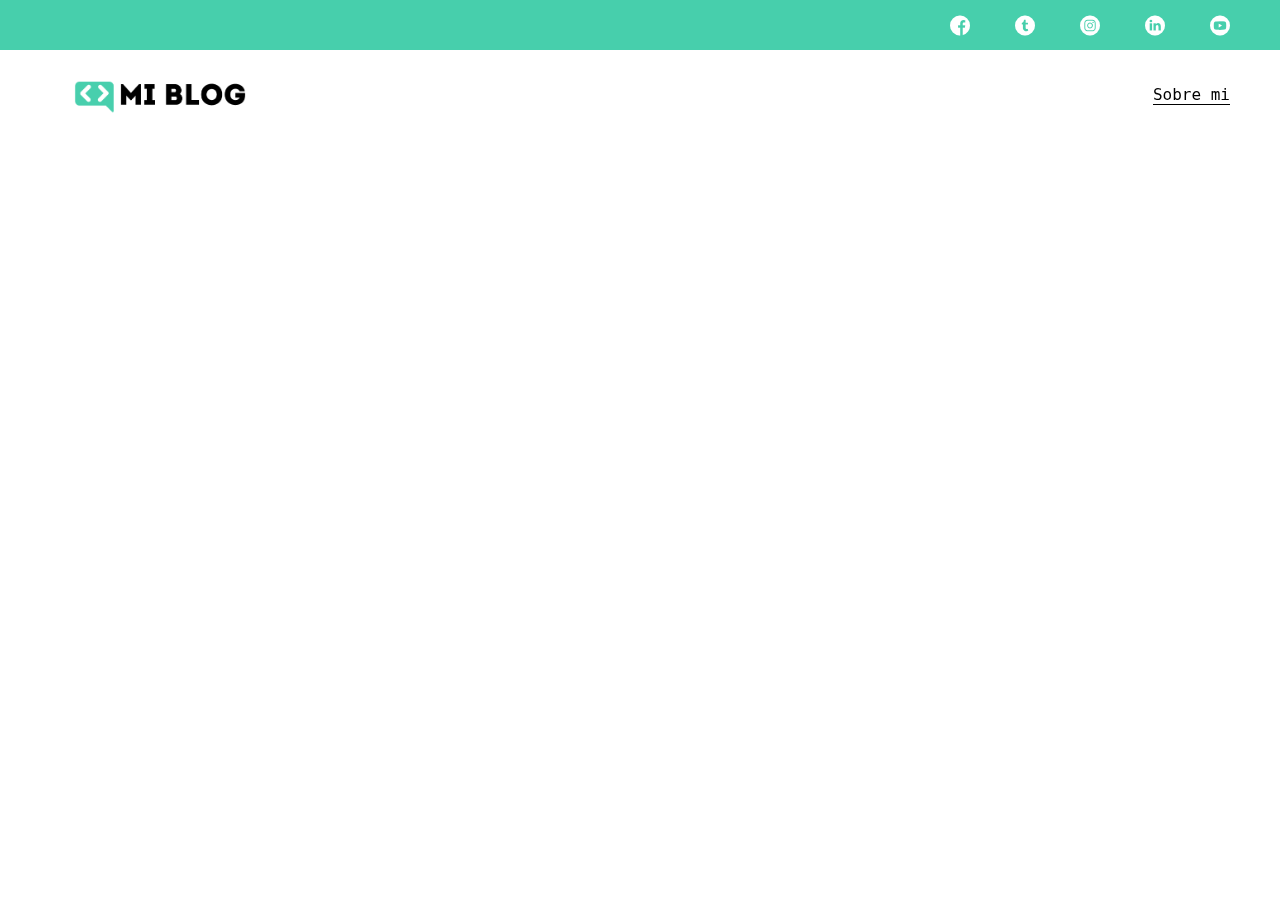
==== blogs.html @ c42c90fa "commit" ====
<!DOCTYPE html>
<html lang="en">
<head>
  <meta charset="UTF-8">
  <meta name="viewport" content="width=device-width, initial-scale=1.0">
  <title>Blogs</title>
    <link rel="stylesheet" href="css/main.css" />
    <link rel="stylesheet" href="assets/social-media/font/flaticon.css">
</head>
<body>
  <header>
      <section class="header-icons-container">
        <div class="icons">
          <a href=""><span class="flaticon-001-facebook"></span></a>
          <a href=""><span class="flaticon-002-twitter"></span></a>
          <a href=""><span class="flaticon-011-instagram"></span></a>
          <a href=""><span class="flaticon-010-linkedin"></span></a>
          <a href=""><span class="flaticon-008-youtube"></span></a>
      </section>
      <nav>
        <section class="nav-logo-container">
          <a href="index.html" alt="logo de mi blog"> <img src="assets/logo/Logo-negro.png" alt=""> </a>
        </section>
        <section class="profile-link">
          <a href="perfil.html">Sobre mi</a>
        </section>
      </nav>
    </header>
</body>
</html>
---- css/main.css ----
@import url(‘https://fonts.googleapis.com/css?family=Roboto+Mono:400,500,700|Roboto+Slab:400,700|Roboto:400,500,700,900&display=swap’);

body {
  font-family: "Roboto mono", monospace;
  margin: 0;
  padding: 0;
  position: fixed;
  top: 0;
  bottom: 0;
  left: 0;
  right: 0;
}

a {
  text-decoration: none;
  display: inline;
  color: black;
}

header {
  width: 100%;
  height: 140px;
  display: grid;
  grid-template-rows: 1fr 1fr;
}

header .header-icons-container {
  width: 100%;
  height: 50px;
  display: grid;
  background-color: #47cfac;
}

header .header-icons-container .icons {
  width: 300px;
  height: auto;
  display: flex;
  justify-items: flex-end;
  align-items: center;
  justify-content: space-between;
  justify-self: end;
  margin-right: 50px;
}

header .icons span {
  color: white;
}

nav {
  display: grid;
  grid-template-columns: 1fr 1fr;
  height: 90px;
}

.nav-logo-container {
  margin-left: 50px;
}

.nav-logo-container img {
  width: 220px;
  margin-top: 10px;
}

nav .profile-link {
  display: flex;
  align-items: center;
  justify-content: flex-end;
  margin-right: 50px;
}

nav .profile-link a {
  color: black;
  border-bottom: 1px solid black;
}

.home-main {
  display: grid;
  grid-template-columns: 1fr 4fr 1fr;
  height: 100%;
  background-image: url("/assets/imgs/cover.png");
  background-position: center;
  background-repeat: no-repeat;
  background-size: cover;
}

.home-main section {
  display: grid;
  grid-column: 2;
  justify-items: center;
  height: 350px;
  margin-top: 80px;
}

.home-main-text {
  font-family: "Roboto mono", monospace;
  font-size: 30px;
  font-weight: 700px;
  letter-spacing: 10px;
  color: white;
  text-align: center;
  font-weight: bold;
}

.home-main-button {
  width: 110px;
  height: 50px;
  background: #47cfac;
  display: grid;
  align-items: center;
}

.home-main-button a {
  font-weight: 700;
  font-size: 18px;
}
---- assets/social-media/font/flaticon.css ----
/*
  	Flaticon icon font: Flaticon
  	Creation date: 20/12/2018 09:27
  	*/

@font-face {
  font-family: "Flaticon";
  src: url("./Flaticon.eot");
  src: url("./Flaticon.eot?#iefix") format("embedded-opentype"),
       url("./Flaticon.woff") format("woff"),
       url("./Flaticon.ttf") format("truetype"),
       url("./Flaticon.svg#Flaticon") format("svg");
  font-weight: normal;
  font-style: normal;
}

@media screen and (-webkit-min-device-pixel-ratio:0) {
  @font-face {
    font-family: "Flaticon";
    src: url("./Flaticon.svg#Flaticon") format("svg");
  }
}

[class^="flaticon-"]:before, [class*=" flaticon-"]:before,
[class^="flaticon-"]:after, [class*=" flaticon-"]:after {   
  font-family: Flaticon;
        font-size: 20px;
font-style: normal;
margin-left: 20px;
}

.flaticon-001-facebook:before { content: "\f100"; }
.flaticon-002-twitter:before { content: "\f101"; }
.flaticon-003-whatsapp:before { content: "\f102"; }
.flaticon-004-groupme:before { content: "\f103"; }
.flaticon-005-kik:before { content: "\f104"; }
.flaticon-006-skype:before { content: "\f105"; }
.flaticon-007-periscope:before { content: "\f106"; }
.flaticon-008-youtube:before { content: "\f107"; }
.flaticon-009-itunes:before { content: "\f108"; }
.flaticon-010-linkedin:before { content: "\f109"; }
.flaticon-011-instagram:before { content: "\f10a"; }
.flaticon-012-messenger:before { content: "\f10b"; }
.flaticon-013-twitter-1:before { content: "\f10c"; }
.flaticon-014-snapchat:before { content: "\f10d"; }
.flaticon-015-reddit:before { content: "\f10e"; }
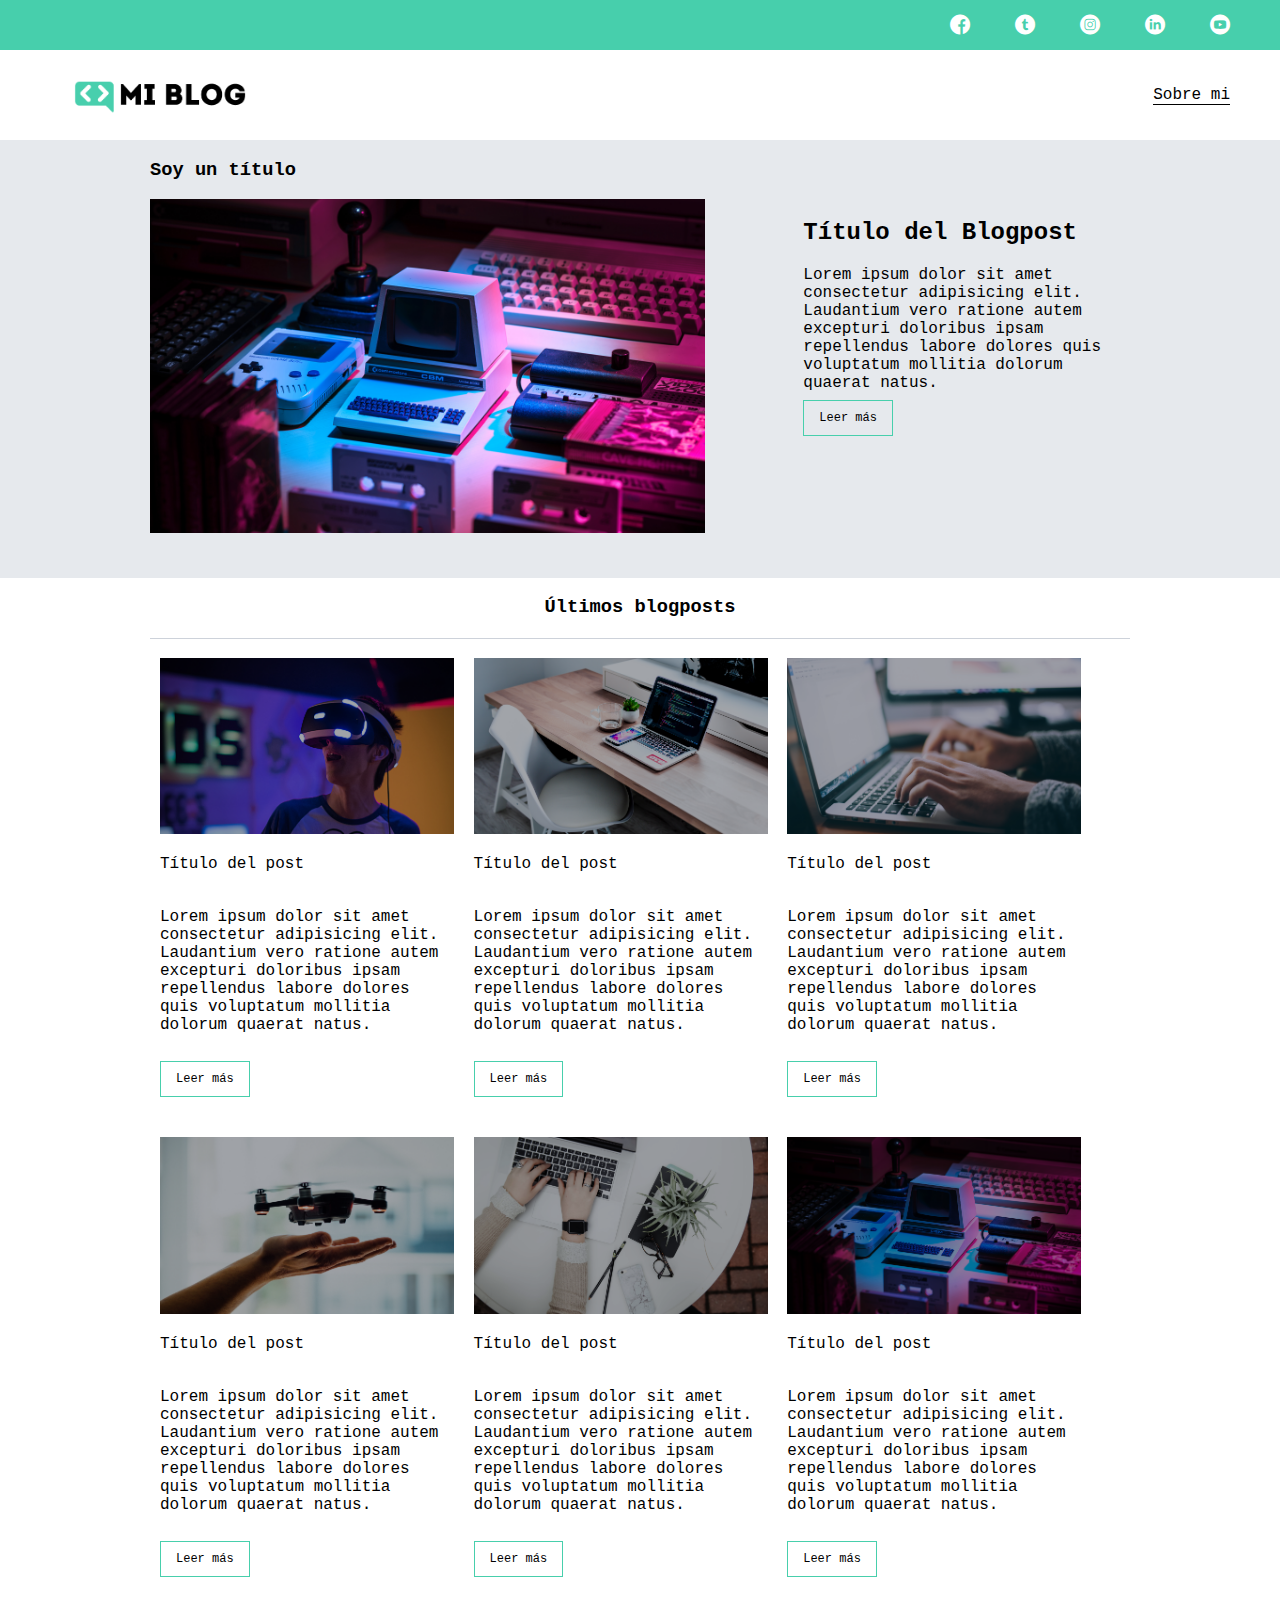
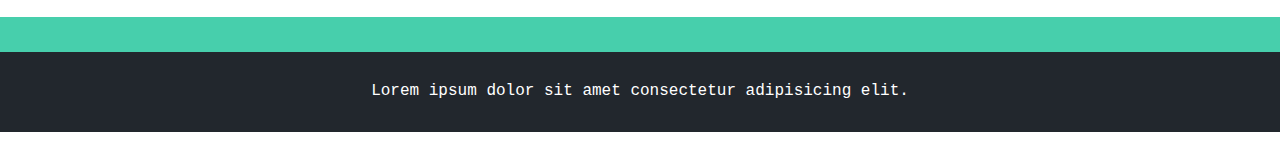
==== commit b5402f06: "finalización del proyecto" ====
--- a/blogs.html
+++ b/blogs.html
@@ -6,6 +6,8 @@
   <title>Blogs</title>
     <link rel="stylesheet" href="css/main.css" />
     <link rel="stylesheet" href="assets/social-media/font/flaticon.css">
+    <link rel="stylesheet" href="css/media-queries.css">
+
 </head>
 <body>
   <header>
@@ -26,5 +28,64 @@
         </section>
       </nav>
     </header>
+    <main class="blogs-main">
+      <section class="blogs-news-container">
+        <div class="grid-container blogs-main-new">
+          <h3>Soy un título</h3>
+          <div class="blogs-news-img-container">
+            <img src="assets/imgs/lorenzo-herrera-p0j-mE6mGo4-unsplash.jpg" alt="">
+          </div>
+          <div class="blogs-news-info-container">
+          <h2>Título del Blogpost</h2>
+          <p>Lorem ipsum dolor sit amet consectetur adipisicing elit. Laudantium vero ratione autem excepturi doloribus ipsam repellendus labore dolores quis voluptatum mollitia dolorum quaerat natus.</p>
+          <a class="blogs-button" href=""> Leer más</a>
+        </div>
+        </div>
+      </section>
+      <section class="blogs-posts-container">
+        <div class="grid-container">
+          <h3>Últimos blogposts</h3>
+          <article class="post-container">
+            <img src="assets/imgs/uriel-soberanes-MxVkWPiJALs-unsplash-2.png" alt="">
+            <p>Título del post</p>
+            <p>Lorem ipsum dolor sit amet consectetur adipisicing elit. Laudantium vero ratione autem excepturi doloribus ipsam repellendus labore dolores quis voluptatum mollitia dolorum quaerat natus.</p>
+            <a href="" class="blogs-button">Leer más</a>
+          </article>
+          <article class="post-container">
+            <img src="assets/imgs/alexandru-acea-XEB8y0nRRP4-unsplash-2.png" alt="">
+            <p>Título del post</p>
+            <p>Lorem ipsum dolor sit amet consectetur adipisicing elit. Laudantium vero ratione autem excepturi doloribus ipsam repellendus labore dolores quis voluptatum mollitia dolorum quaerat natus.</p>
+            <a href="" class="blogs-button">Leer más</a>
+          </article>
+          <article class="post-container">
+            <img src="assets/imgs/glenn-carstens-peters-npxXWgQ33ZQ-unsplash-2.png" alt="">
+            <p>Título del post</p>
+            <p>Lorem ipsum dolor sit amet consectetur adipisicing elit. Laudantium vero ratione autem excepturi doloribus ipsam repellendus labore dolores quis voluptatum mollitia dolorum quaerat natus.</p>
+            <a href="" class="blogs-button">Leer más</a>
+          </article>
+          <article class="post-container">
+            <img src="assets/imgs/dose-media-DiTiYQx0mh4-unsplash-2.png" alt="">
+            <p>Título del post</p>
+            <p>Lorem ipsum dolor sit amet consectetur adipisicing elit. Laudantium vero ratione autem excepturi doloribus ipsam repellendus labore dolores quis voluptatum mollitia dolorum quaerat natus.</p>
+            <a href="" class="blogs-button">Leer más</a>
+          </article>
+          <article class="post-container">
+            <img src="assets/imgs/corinne-kutz-tMI2_-r5Nfo-unsplash-2.png" alt="">
+            <p>Título del post</p>
+            <p>Lorem ipsum dolor sit amet consectetur adipisicing elit. Laudantium vero ratione autem excepturi doloribus ipsam repellendus labore dolores quis voluptatum mollitia dolorum quaerat natus.</p>
+            <a href="" class="blogs-button">Leer más</a>
+          </article>
+          <article class="post-container">
+            <img src="assets/imgs/lorenzo-herrera-p0j-mE6mGo4-unsplash-2.png" alt="">
+            <p>Título del post</p>
+            <p>Lorem ipsum dolor sit amet consectetur adipisicing elit. Laudantium vero ratione autem excepturi doloribus ipsam repellendus labore dolores quis voluptatum mollitia dolorum quaerat natus.</p>
+            <a href="" class="blogs-button">Leer más</a>
+          </article>
+        </div>
+      </section>
+    </main>
+    <footer>
+      <p>Lorem ipsum dolor sit amet consectetur adipisicing elit. </p>
+    </footer>
 </body>
 </html>--- a/css/main.css
+++ b/css/main.css
@@ -4,6 +4,15 @@
   font-family: "Roboto mono", monospace;
   margin: 0;
   padding: 0;
+}
+
+a {
+  text-decoration: none;
+  display: inline;
+  color: black;
+}
+
+.home-body {
   position: fixed;
   top: 0;
   bottom: 0;
@@ -11,17 +20,16 @@
   right: 0;
 }
 
-a {
-  text-decoration: none;
-  display: inline;
-  color: black;
-}
-
 header {
   width: 100%;
   height: 140px;
   display: grid;
   grid-template-rows: 1fr 1fr;
+}
+
+.grid-container {
+  max-width: 980px;
+  margin: auto;
 }
 
 header .header-icons-container {
@@ -113,3 +121,175 @@
   font-weight: 700;
   font-size: 18px;
 }
+
+.blogs-main {
+  display: grid;
+}
+.blogs-news-container {
+  background-color: #e6e9ed;
+  padding: 0px 50px 40px;
+}
+
+.blogs-main-new {
+  display: grid;
+  grid-template-columns: 2fr 1fr;
+  grid-template-rows: 2fr;
+}
+
+.blogs-news-img-container {
+  grid-column: 1;
+}
+
+.blogs-news-img-container img {
+  width: 85%;
+}
+
+.blog-news-info-container {
+  grid-column: 2;
+}
+
+.blog-news-info-container p {
+  margin-bottom: 35px;
+}
+
+.blogs-post-container {
+  padding: 0 50px 40px;
+  text-align: center;
+}
+
+.blogs-posts-container h3 {
+  border-bottom: 1px solid #cdd2da;
+  padding-bottom: 20px;
+  text-align: center;
+}
+
+.blogs-button {
+  border: 1px solid #47cfac;
+  padding: 10px 15px;
+  font-size: 12px;
+}
+
+.blogs-button:hover {
+  background-color: #47cfac;
+  color: white;
+}
+
+.blogs-posts-container .post-container {
+  display: inline-block;
+  padding-left: 10px;
+  max-width: 30%;
+  margin-bottom: 50px;
+  text-align: left;
+}
+
+.blogs-posts-container .post-container p {
+  margin-bottom: 35px;
+}
+
+.blogs-posts-container .post-container img {
+  width: 100%;
+}
+
+footer {
+  width: 100%;
+  height: 80px;
+  background-color: #22272d;
+  border-top: 35px solid #47cfac;
+  text-align: center;
+}
+
+footer p {
+  color: white;
+  margin: 30px;
+}
+
+.blogpost-img-container {
+  padding: 0 50 40px;
+}
+
+.blogpost-img-container img {
+  width: 100%;
+}
+
+.blogpost-main-container {
+  padding: 0 50 40px;
+  /* text-align: left; */
+}
+
+.blogpost-main-container h3 {
+  border-bottom: 1px solid #22272d;
+  padding-bottom: 20px;
+}
+
+.blogpost-main-container article {
+  padding: 50px;
+}
+.blogpost-main-container article h1 {
+  font-size: 35px;
+}
+
+.contact-main-container {
+  width: 100%;
+  min-height: 250px;
+  background-color: #e6e9ed;
+  text-align: center;
+  padding-bottom: 50px;
+}
+
+.contact-main-container div {
+  display: inline-block;
+  width: 49.5%;
+  height: 100%;
+}
+.contact-main-container div a {
+  border-bottom: 1px solid black;
+  padding-bottom: 5px;
+}
+
+.contact-main-container .contact-left,
+.contact-right {
+  text-align: initial;
+  margin-top: 85px;
+}
+
+.contact-main-container img {
+  width: 100px;
+}
+
+.profile-main-container {
+  padding: 70px 40px;
+  background-color: #e6e9ed;
+  margin-bottom: 50px;
+}
+
+.profile-main-container .profile-container {
+  display: flex;
+}
+
+.profile-main-container img {
+  width: 350px;
+  margin-right: 30px;
+}
+
+.profile-main-container .profile-container {
+  display: flex;
+}
+
+.profile-main-projects {
+  padding: 0 50px 40px;
+}
+
+.profile-main-projects h3 {
+  border-bottom: 1px solid #cdd2da;
+  padding-bottom: 35px;
+  text-align: center;
+}
+
+.projects-main-container {
+  display: grid;
+  grid-template-columns: 1fr 1fr 1fr;
+}
+
+.project-container {
+  padding: 0 8px;
+}
--- a/css/media-queries.css
+++ b/css/media-queries.css
@@ -0,0 +1,28 @@
+@media (max-width: 900px) {
+  .blogs-main-new {
+    grid-template-columns: 1fr;
+    grid-template-rows: 3fr;
+  }
+  .blogs-news-img-container {
+    grid-row: 2;
+  }
+  .blogs-news-info-container {
+    grid-column: 1;
+  }
+  .blogs-posts-container .post-container {
+    max-width: 45%;
+  }
+  .projects-main-container {
+    grid-template-columns: 1fr 1fr;
+    grid-template-rows: 2;
+  }
+  .profile-main-container .profile-container {
+    display: block;
+  }
+}
+
+@media (max-width: 600px) {
+  .blogs-posts-container .post-container {
+    max-width: 95%;
+  }
+}
